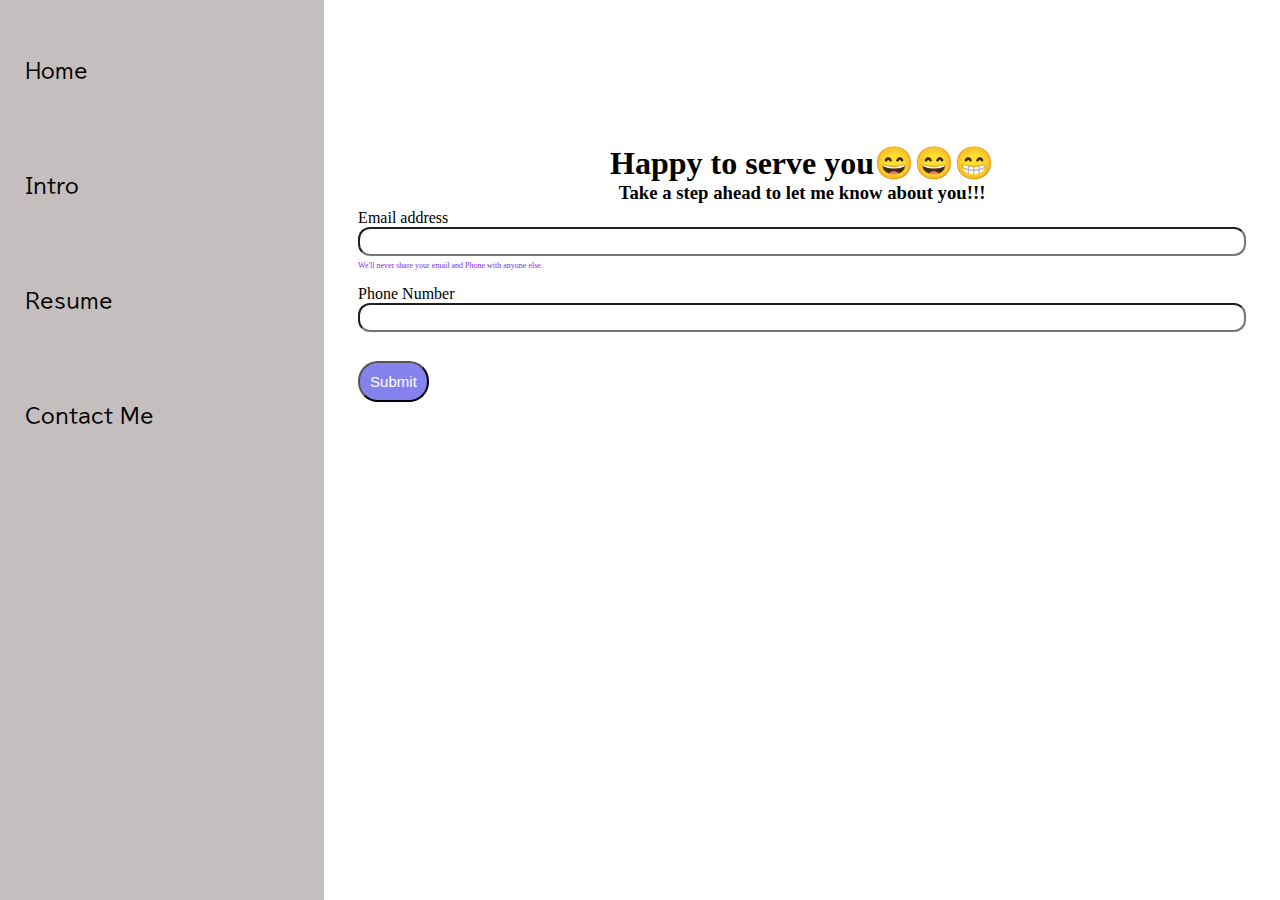
==== contact.html @ 20a6a38a "hello" ====
<!DOCTYPE html>
<html lang="en">

<head>
    <meta charset="UTF-8">
    <meta http-equiv="X-UA-Compatible" content="IE=edge">
    <meta name="viewport" content="width=device-width, initial-scale=1.0">
    <title>Ahip Sharma</title>
    <link rel="shortcut icon" type="image/png" href="images/favicon.png">
    <script type="text/javascript">
        var Tawk_API = Tawk_API || {}, Tawk_LoadStart = new Date();
        (function () {
            var s1 = document.createElement("script"), s0 = document.getElementsByTagName("script")[0];
            s1.async = true;
            s1.src = 'https://embed.tawk.to/628f3a8a7b967b1179915181/1g3vnpbm9';
            s1.charset = 'UTF-8';
            s1.setAttribute('crossorigin', '*');
            s0.parentNode.insertBefore(s1, s0);
        })();
    </script>
    <link rel="stylesheet" href="style.css">
</head>

<body>
    <div class="container">
        <div class="sidebar">
            <!-- Ahip Sharma -->
            <nav>
                <ul>
                    <li><a href="/">Home</a></li></a>
                    <li><a href="/intro.html">Intro</a></li></a>
                    <li><a href="/resume.html">Resume</a></li></a>
                    <li><a href="/contact.html">Contact Me</a></li></a>
                </ul>
            </nav>
        </div>
        <div class="main">
            <div class="contactForm">
                <h1>Happy to serve you😄😄😁</h1>
                <h3>Take a step ahead to let me know about you!!!</h3>
                <form>
                    <div class="mb-3">
                      <label for="clientEmail" class="form-label">Email address</label>
                      <input type="email" class="form-control" id="clientEmail" aria-describedby="emailHelp">
                      <div id="emailHelp" class="form-text">We'll never share your email and Phone with anyone else.</div>
                    </div>
                    <div class="mb-3">
                      <label for="clientphone" class="form-label">Phone Number</label>
                      <input type="phone" class="form-control" id="clientphone">
                    </div>
                    <button type="submit" class="btn btn-primary">Submit</button>
                </form>
            </div>
        </div>
    </div>
    <script src="script.js"></script>
</body>

</html>
---- style.css ----
@import url('https://fonts.googleapis.com/css2?family=BIZ+UDPGothic&family=Nunito:wght@200&display=swap');
@import url('https://fonts.googleapis.com/css2?family=BIZ+UDPGothic&family=Nunito:wght@200&family=Smooch&display=swap');
@import url('https://fonts.googleapis.com/css2?family=BIZ+UDPGothic&family=Nunito:wght@200&family=Raleway:wght@200&family=Smooch&display=swap');
* {
    margin: 0;
    padding: 0;
}

.sidebar {
    background-color: rgb(197, 190, 190);
    font-family: BIZ UDPGothic;
    height: 100vh;
    width: 434px;
}

.sidebar nav li{
    list-style: none;
    font-size: 20px;
    margin: 25px;
    padding: 35px 0;
}
.sidebar nav li a{
    text-decoration: none;
    color: black;
}
.main {
    /* background-color: yellow; */
    width: 100vw;
}

.container {
    display: flex;
}
.infoContainer{
    display: flex;
    justify-content: space-around;
    margin: 144px auto;
    height: 78vh;
    /* background-color: green; */
    height: 45vh;
    width: 80vw;
}
.devInfo{
    display: flex;
    justify-content: center;
    flex-direction: column;
}
.hello{
    font-size: 85px;
    font-family: Raleway;
}
.name{
    font-size: 50px;
    font-weight: 100;
    font-family: Smooch;
}
.about{
    font-size: 35px;
}
.moreabout{
    font-size: 20px;
    font-family: Raleway;
    margin: 24px 0;
}
.btn{
    margin-top: 24px;
    padding: 10px;
    border-radius: 20px;
    cursor: pointer;
    font-size: 15px;
    background-color: rgb(133, 130, 238);
    color: white;
}

.btn:hover{
    background-color: white;
    color: rgb(133, 130, 238);
}
.devPic img{
    position: relative;
    top: 10vh;
    height: 20vh;
}
.contactForm{
    padding: 0 34px;
    padding-top: 144px;
}
.contactForm h1{
     text-align: center;
}
.contactForm h3{
     text-align: center;
}
.contactForm form div{
    padding: 5px 0;
}
#emailHelp{
    font-size: 8px;
    color: blueviolet;
}
.mb-3{
    display: flex;
    flex-direction: column;
}
#clientEmail{
    border-radius: 12px;
    padding: 5px;
}
#clientphone{
    border-radius: 12px;
    padding: 5px;
}
.infodevPic{
    display: flex;
    position: absolute;
    top: 5vh;
    right: 25%;
    margin: auto;
    height: 20%;
    width: 20%;
}
.maininfo{
    background-color: darkorange;
}
.infocontainer{
    display: flex;
    align-items: center;
    flex-direction: column;
    /* background-color: rgb(235, 152, 233); */
    height: 20vh;
    padding: 20px 20px;
}
.infocontainer skills{
    
}
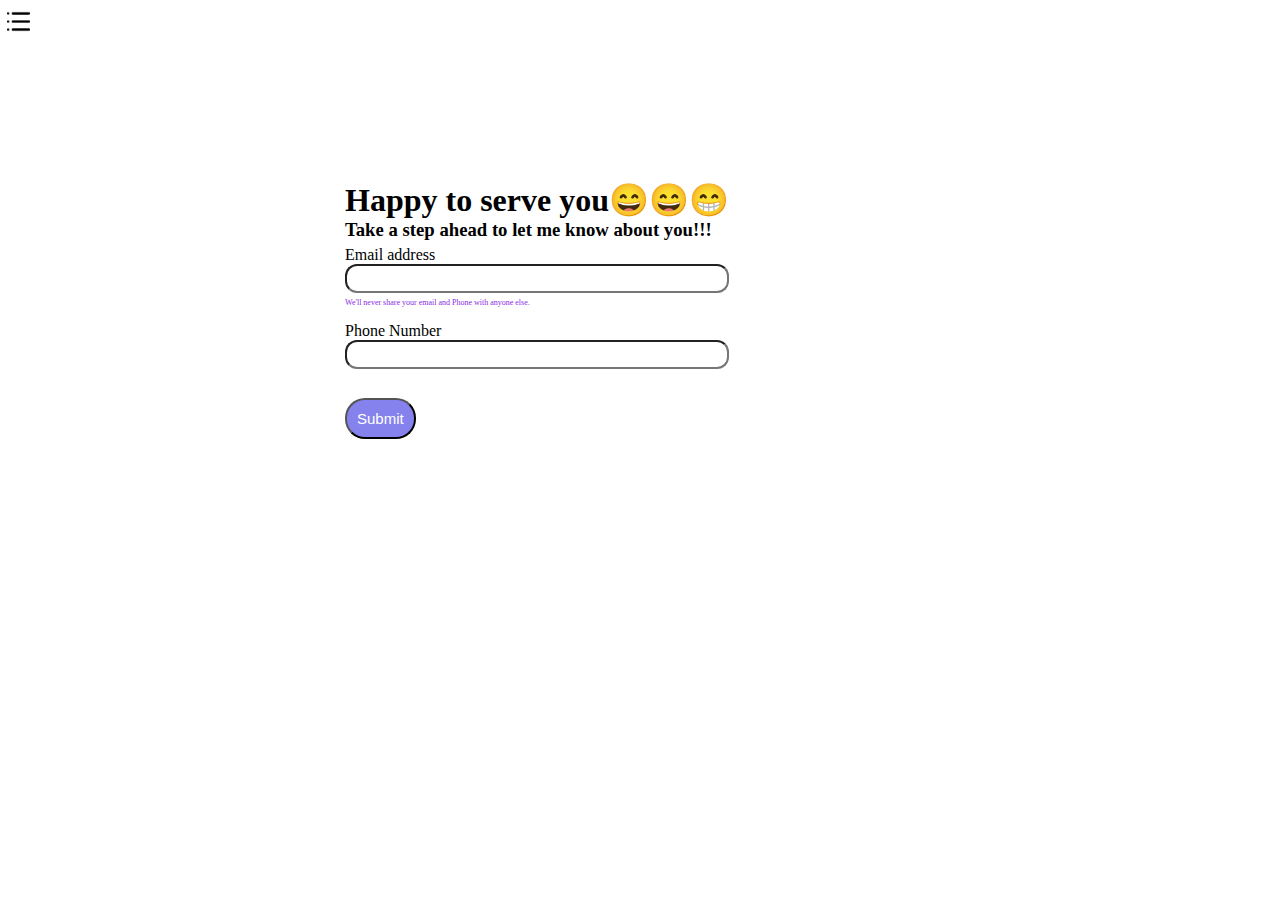
==== commit 1906e719: "new" ====
--- a/contact.html
+++ b/contact.html
@@ -23,8 +23,7 @@
 
 <body>
     <div class="container">
-        <div class="sidebar">
-            <!-- Ahip Sharma -->
+        <div class="sidebar sidebarGo">
             <nav>
                 <ul>
                     <li><a href="/">Home</a></li></a>
@@ -35,6 +34,9 @@
             </nav>
         </div>
         <div class="main">
+            <div class="icons">
+                <img class="options" src="./images/options.png" alt="options" width="23">
+                <img class="cross" src="./images/cross.png" alt="options" width="23">
             <div class="contactForm">
                 <h1>Happy to serve you😄😄😁</h1>
                 <h3>Take a step ahead to let me know about you!!!</h3>
--- a/style.css
+++ b/style.css
@@ -7,10 +7,12 @@
 }
 
 .sidebar {
+    position: absolute;
     background-color: rgb(197, 190, 190);
     font-family: BIZ UDPGothic;
     height: 100vh;
-    width: 434px;
+    width: 211px;
+    transition: transform 0.3s ease-in;
 }
 
 .sidebar nav li{
@@ -24,7 +26,6 @@
     color: black;
 }
 .main {
-    /* background-color: yellow; */
     width: 100vw;
 }
 
@@ -36,7 +37,6 @@
     justify-content: space-around;
     margin: 144px auto;
     height: 78vh;
-    /* background-color: green; */
     height: 45vh;
     width: 80vw;
 }
@@ -84,11 +84,9 @@
 .contactForm{
     padding: 0 34px;
     padding-top: 144px;
+    margin-left: 304px;
 }
 .contactForm h1{
-     text-align: center;
-}
-.contactForm h3{
      text-align: center;
 }
 .contactForm form div{
@@ -122,14 +120,63 @@
 .maininfo{
     background-color: darkorange;
 }
+
+.resumecontainer .resume{
+    border-radius: 8px;
+    padding: 10px;
+    background-color: blue;
+    color: white;
+    text-decoration: none;
+}
+.resumecontainer .resume:hover{
+    cursor: pointer;
+    background-color: white;
+    color: blue;
+    transition: 0.4s ease-out;
+}
 .infocontainer{
     display: flex;
     align-items: center;
     flex-direction: column;
-    /* background-color: rgb(235, 152, 233); */
     height: 20vh;
     padding: 20px 20px;
 }
-.infocontainer skills{
+.resumecontainer{
+    /* display: flex; */
+    /* justify-content: center; */
+    border: 1px solid red;
+    box-shadow: 2px 2px 10px;
+    position: fixed;
+    top: 25%;
+    left: 40%;
+    text-shadow: 1px 1px #ff0000;
+    font-family: Smooch;
+    background-image: radial-gradient(circle, aqua, rgb(158, 239, 158), rgb(242, 108, 108));
+    transform: rotate(-5deg);
+    transform: rotateZ(10deg);
+}
+.resumecontainer .hand{
+    position: relative;
+    top: 30%;
+    left: 25%;
+}
+.sidebarGo{
+    transform: translate(-435px,10px);
+    position: absolute;
+}
+.icons{
+    position: absolute;
+    cursor: pointer;
+    top: 10px;
+    left: 7px;
+}
+.cross{
+    margin-left: 150px;
+}
+@media screen and (max-width: 900px){
     
+    /* .sidebar{
+        transform: translate(-435px,10px);
+        position: absolute;
+    } */
 }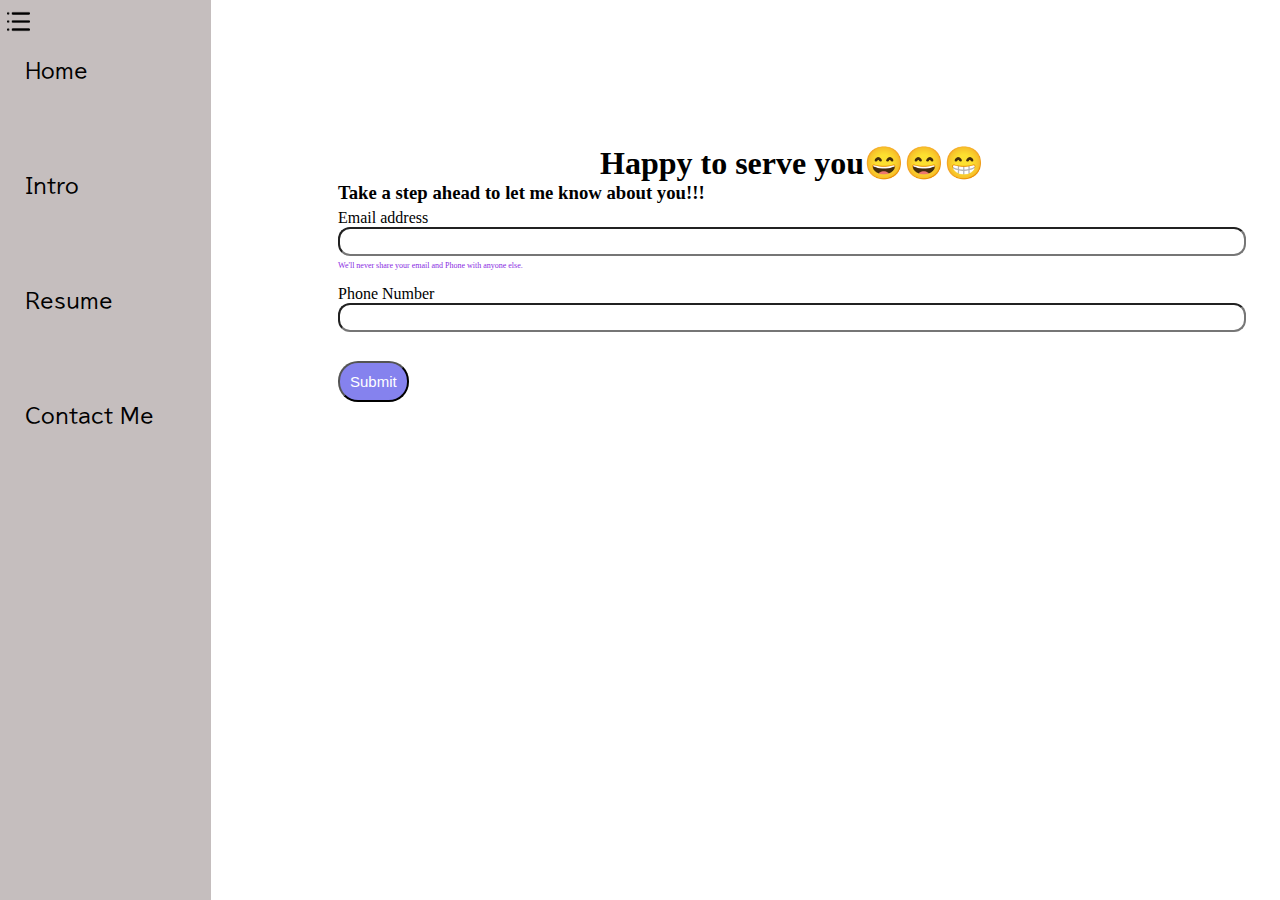
==== commit e835f3bc: "Update contact.html" ====
--- a/contact.html
+++ b/contact.html
@@ -23,7 +23,8 @@
 
 <body>
     <div class="container">
-        <div class="sidebar sidebarGo">
+        <div class="sidebar">
+            <!-- Ahip Sharma -->
             <nav>
                 <ul>
                     <li><a href="/">Home</a></li></a>
@@ -35,8 +36,9 @@
         </div>
         <div class="main">
             <div class="icons">
-                <img class="options" src="./images/options.png" alt="options" width="23">
-                <img class="cross" src="./images/cross.png" alt="options" width="23">
+                <img src="images/options.png" alt="option" class="options" width="23">
+                <img src="images/cross.png" alt="cross" class="cross" width="23">
+            </div>
             <div class="contactForm">
                 <h1>Happy to serve you😄😄😁</h1>
                 <h3>Take a step ahead to let me know about you!!!</h3>
@@ -58,4 +60,4 @@
     <script src="script.js"></script>
 </body>
 
-</html>+</html>
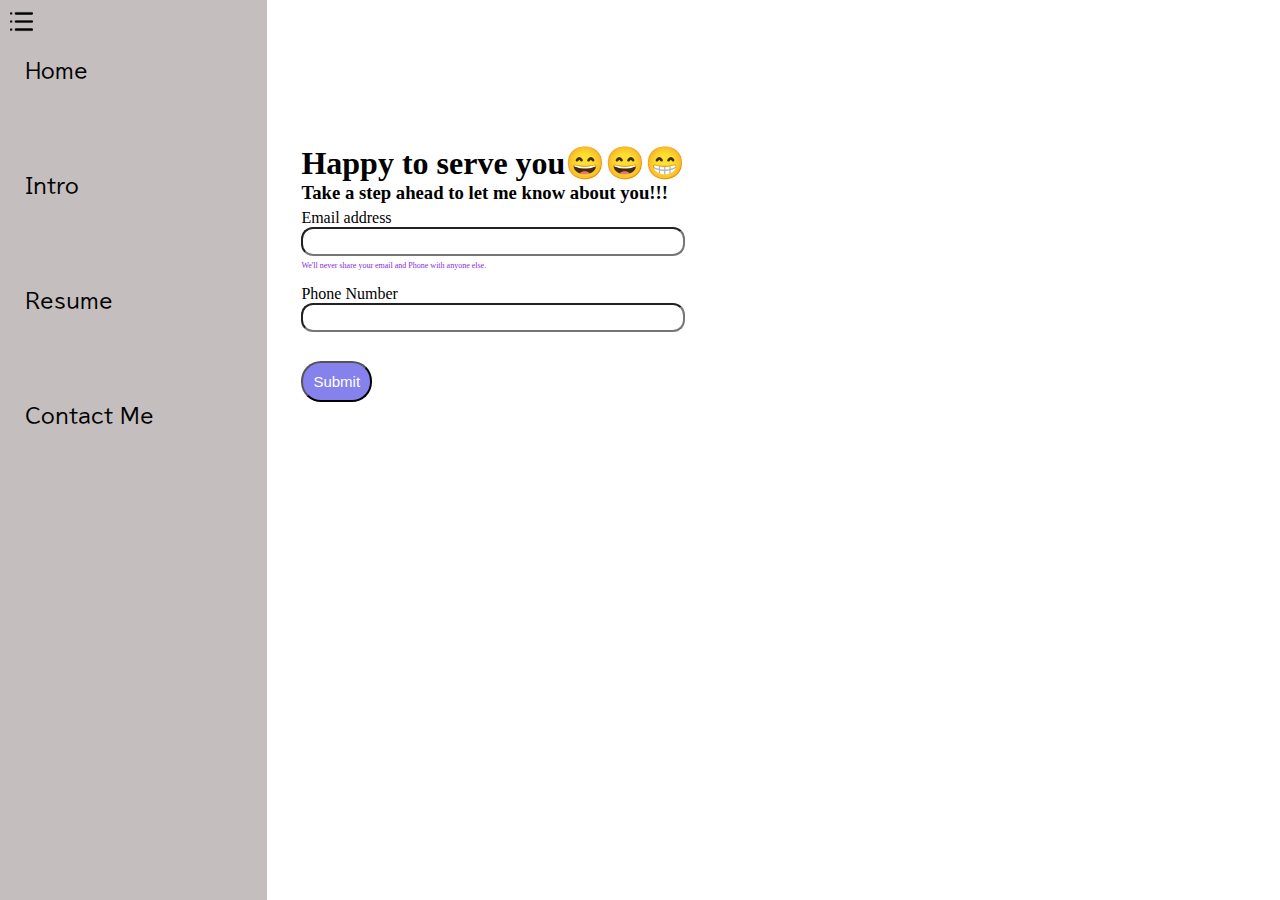
==== commit b5a3afff: "new" ====
--- a/contact.html
+++ b/contact.html
@@ -60,4 +60,4 @@
     <script src="script.js"></script>
 </body>
 
-</html>
+</html>--- a/style.css
+++ b/style.css
@@ -7,12 +7,10 @@
 }
 
 .sidebar {
-    position: absolute;
     background-color: rgb(197, 190, 190);
     font-family: BIZ UDPGothic;
     height: 100vh;
-    width: 211px;
-    transition: transform 0.3s ease-in;
+    width: 338px;
 }
 
 .sidebar nav li{
@@ -33,12 +31,13 @@
     display: flex;
 }
 .infoContainer{
+    /* border: 2px solid red; */
     display: flex;
     justify-content: space-around;
     margin: 144px auto;
-    height: 78vh;
-    height: 45vh;
-    width: 80vw;
+    /* height: 78vh; */
+    height: 200px;
+    width: 1000px
 }
 .devInfo{
     display: flex;
@@ -78,13 +77,13 @@
 }
 .devPic img{
     position: relative;
-    top: 10vh;
+    top: 0;
     height: 20vh;
 }
 .contactForm{
+    position: absolute;
     padding: 0 34px;
     padding-top: 144px;
-    margin-left: 304px;
 }
 .contactForm h1{
      text-align: center;
@@ -111,8 +110,8 @@
 .infodevPic{
     display: flex;
     position: absolute;
-    top: 5vh;
-    right: 25%;
+    top: 0vh;
+    right: 26%;
     margin: auto;
     height: 20%;
     width: 20%;
@@ -160,23 +159,33 @@
     top: 30%;
     left: 25%;
 }
+.icons{
+    position: absolute;
+    top: 10px;
+    left: 10px;
+    cursor: pointer;
+}
+.cross{
+    margin-left: 237px;
+}
 .sidebarGo{
-    transform: translate(-435px,10px);
+    transform: translate(-435px, 10px);
     position: absolute;
 }
-.icons{
-    position: absolute;
-    cursor: pointer;
-    top: 10px;
-    left: 7px;
+
+@media (max-width: 930px){
+    /* *{
+        background-color: rebeccapurple;
+    } */
+    .sidebar{
+        transform: translate(-435px, 10px);
+        position: absolute;
+    }
+    
 }
-.cross{
-    margin-left: 150px;
-}
-@media screen and (max-width: 900px){
-    
-    /* .sidebar{
-        transform: translate(-435px,10px);
-        position: absolute;
-    } */
+@media (max-width: 1691px) {
+    .devPic img{
+        top: 291px;
+        right: 681px;
+    }
 }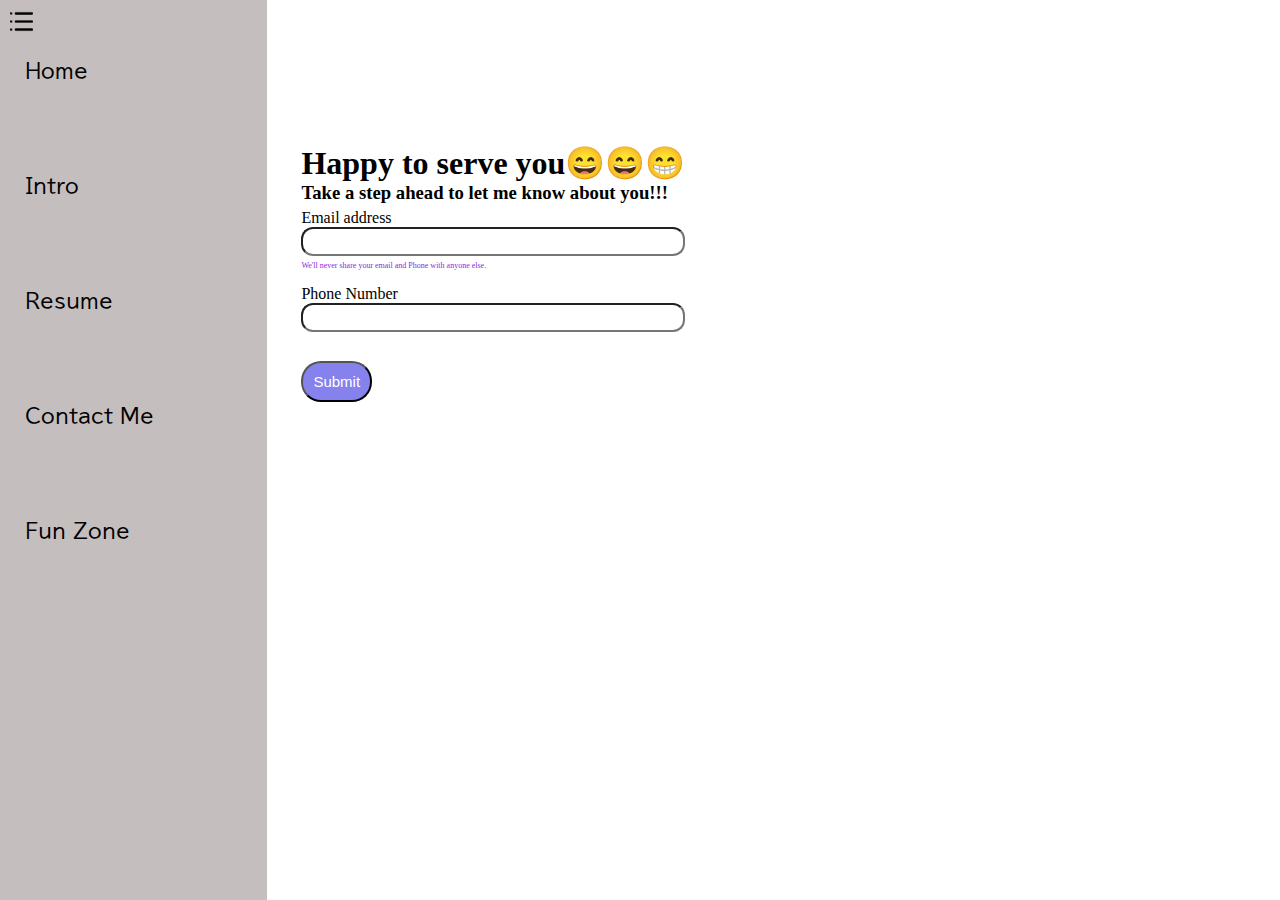
==== commit 304b4403: "new" ====
--- a/contact.html
+++ b/contact.html
@@ -31,6 +31,7 @@
                     <li><a href="/intro.html">Intro</a></li></a>
                     <li><a href="/resume.html">Resume</a></li></a>
                     <li><a href="/contact.html">Contact Me</a></li></a>
+                    <li><a href="/fun.html">Fun Zone</a></li></a>
                 </ul>
             </nav>
         </div>
@@ -60,4 +61,4 @@
     <script src="script.js"></script>
 </body>
 
-</html>+</html>
--- a/style.css
+++ b/style.css
@@ -1,6 +1,7 @@
 @import url('https://fonts.googleapis.com/css2?family=BIZ+UDPGothic&family=Nunito:wght@200&display=swap');
 @import url('https://fonts.googleapis.com/css2?family=BIZ+UDPGothic&family=Nunito:wght@200&family=Smooch&display=swap');
 @import url('https://fonts.googleapis.com/css2?family=BIZ+UDPGothic&family=Nunito:wght@200&family=Raleway:wght@200&family=Smooch&display=swap');
+
 * {
     margin: 0;
     padding: 0;
@@ -13,16 +14,18 @@
     width: 338px;
 }
 
-.sidebar nav li{
+.sidebar nav li {
     list-style: none;
     font-size: 20px;
     margin: 25px;
     padding: 35px 0;
 }
-.sidebar nav li a{
+
+.sidebar nav li a {
     text-decoration: none;
     color: black;
 }
+
 .main {
     width: 100vw;
 }
@@ -30,7 +33,8 @@
 .container {
     display: flex;
 }
-.infoContainer{
+
+.infoContainer {
     /* border: 2px solid red; */
     display: flex;
     justify-content: space-around;
@@ -39,29 +43,35 @@
     height: 200px;
     width: 1000px
 }
-.devInfo{
+
+.devInfo {
     display: flex;
     justify-content: center;
     flex-direction: column;
 }
-.hello{
+
+.hello {
     font-size: 85px;
     font-family: Raleway;
 }
-.name{
+
+.name {
     font-size: 50px;
     font-weight: 100;
     font-family: Smooch;
 }
-.about{
+
+.about {
     font-size: 35px;
 }
-.moreabout{
+
+.moreabout {
     font-size: 20px;
     font-family: Raleway;
     margin: 24px 0;
 }
-.btn{
+
+.btn {
     margin-top: 24px;
     padding: 10px;
     border-radius: 20px;
@@ -71,43 +81,52 @@
     color: white;
 }
 
-.btn:hover{
+.btn:hover {
     background-color: white;
     color: rgb(133, 130, 238);
 }
-.devPic img{
+
+.devPic img {
     position: relative;
     top: 0;
     height: 20vh;
 }
-.contactForm{
+
+.contactForm {
     position: absolute;
     padding: 0 34px;
     padding-top: 144px;
 }
-.contactForm h1{
-     text-align: center;
-}
-.contactForm form div{
+
+.contactForm h1 {
+    text-align: center;
+}
+
+.contactForm form div {
     padding: 5px 0;
 }
-#emailHelp{
+
+#emailHelp {
     font-size: 8px;
     color: blueviolet;
 }
-.mb-3{
+
+.mb-3 {
     display: flex;
     flex-direction: column;
 }
-#clientEmail{
+
+#clientEmail {
     border-radius: 12px;
     padding: 5px;
 }
-#clientphone{
+
+#clientphone {
     border-radius: 12px;
     padding: 5px;
 }
-.infodevPic{
+
+.infodevPic {
     display: flex;
     position: absolute;
     top: 0vh;
@@ -116,31 +135,35 @@
     height: 20%;
     width: 20%;
 }
-.maininfo{
+
+.maininfo {
     background-color: darkorange;
 }
 
-.resumecontainer .resume{
+.resumecontainer .resume {
     border-radius: 8px;
     padding: 10px;
     background-color: blue;
     color: white;
     text-decoration: none;
 }
-.resumecontainer .resume:hover{
+
+.resumecontainer .resume:hover {
     cursor: pointer;
     background-color: white;
     color: blue;
     transition: 0.4s ease-out;
 }
-.infocontainer{
+
+.infocontainer {
     display: flex;
     align-items: center;
     flex-direction: column;
     height: 20vh;
     padding: 20px 20px;
 }
-.resumecontainer{
+
+.resumecontainer {
     /* display: flex; */
     /* justify-content: center; */
     border: 1px solid red;
@@ -154,38 +177,160 @@
     transform: rotate(-5deg);
     transform: rotateZ(10deg);
 }
-.resumecontainer .hand{
+
+.resumecontainer .hand {
     position: relative;
     top: 30%;
     left: 25%;
 }
-.icons{
+
+.icons {
     position: absolute;
     top: 10px;
     left: 10px;
     cursor: pointer;
 }
-.cross{
+
+.cross {
     margin-left: 237px;
 }
-.sidebarGo{
+
+.sidebarGo {
     transform: translate(-435px, 10px);
     position: absolute;
 }
 
-@media (max-width: 930px){
+.handFan {
+    animation: animate 1.5s linear infinite;
+}
+.handFan img{
+    position: relative;
+    width: 184px;
+    background-size: cover;
+}
+
+@keyframes animate {
+    0% {
+        -webkit-transform: rotate(0deg);
+    }
+
+    10% {
+        -webkit-transform: rotate(10deg);
+    }
+
+    20% {
+        -webkit-transform: rotate(20deg);
+    }
+
+    30% {
+        -webkit-transform: rotate(10deg);
+    }
+
+    40% {
+        -webkit-transform: rotate(5deg);
+    }
+
+    50% {
+        -webkit-transform: rotate(0deg);
+    }
+
+    60% {
+        -webkit-transform: rotate(-5deg);
+    }
+
+    70% {
+        -webkit-transform: rotate(-10deg);
+    }
+
+    80% {
+        -webkit-transform: rotate(-20deg);
+    }
+
+    90% {
+        -webkit-transform: rotate(-10deg);
+    }
+
+    100% {
+        -webkit-transform: rotate(0deg);
+    }
+}
+
+@media (max-width: 930px) {
+
     /* *{
         background-color: rebeccapurple;
     } */
-    .sidebar{
+    .sidebar {
         transform: translate(-435px, 10px);
         position: absolute;
     }
-    
-}
-@media (max-width: 1691px) {
-    .devPic img{
+
+}
+
+@media (max-width: 1198px) {
+    .devPic img {
         top: 291px;
         right: 681px;
     }
+}
+.funcontainer
+{
+    display: flex;
+    flex-direction: column;
+    align-items: center;
+    padding: 30px;
+    box-shadow: 0 4px 10px rgba(0, 0, 0, 0.6);
+    border-radius: 15px;
+    width: 600px;
+    background-color: rgba(255, 255, 255, 0.3);
+    margin: 10px;
+
+}
+.fa-quote-left, .fa-quote-right {
+    font-size: 35px;
+    color: rgb(212, 91, 91);
+}
+.quote
+{
+    text-align: center;
+    font-size: 40px;
+    font-weight: bold;
+}
+.author 
+{
+
+    margin:10px;
+    text-align: right;
+    font-size: 25px;
+    font-style: italic;
+    font-family: cursive;
+}
+hr {
+    margin: 10px 0;
+    width: 100%;
+    border: 1px solid black;
+    background-color: black;
+}
+.buttons {
+    width: 100%;
+    display: flex;
+    justify-content: space-between;
+    align-items: center;
+    margin-top: 9px;
+}
+
+.next
+{
+    font-size:18px;
+    border-radius: 5px;
+    cursor:pointer;
+    padding: 10px;
+    margin-top: 5px;
+    font-weight: bold;
+    color: white;
+    background-image: linear-gradient(to right bottom, rgb(228, 192, 192), #ca9914a8);
+}
+.container:hover
+{
+    box-shadow: 0 10px 10px rgb(230, 0, 0);
 }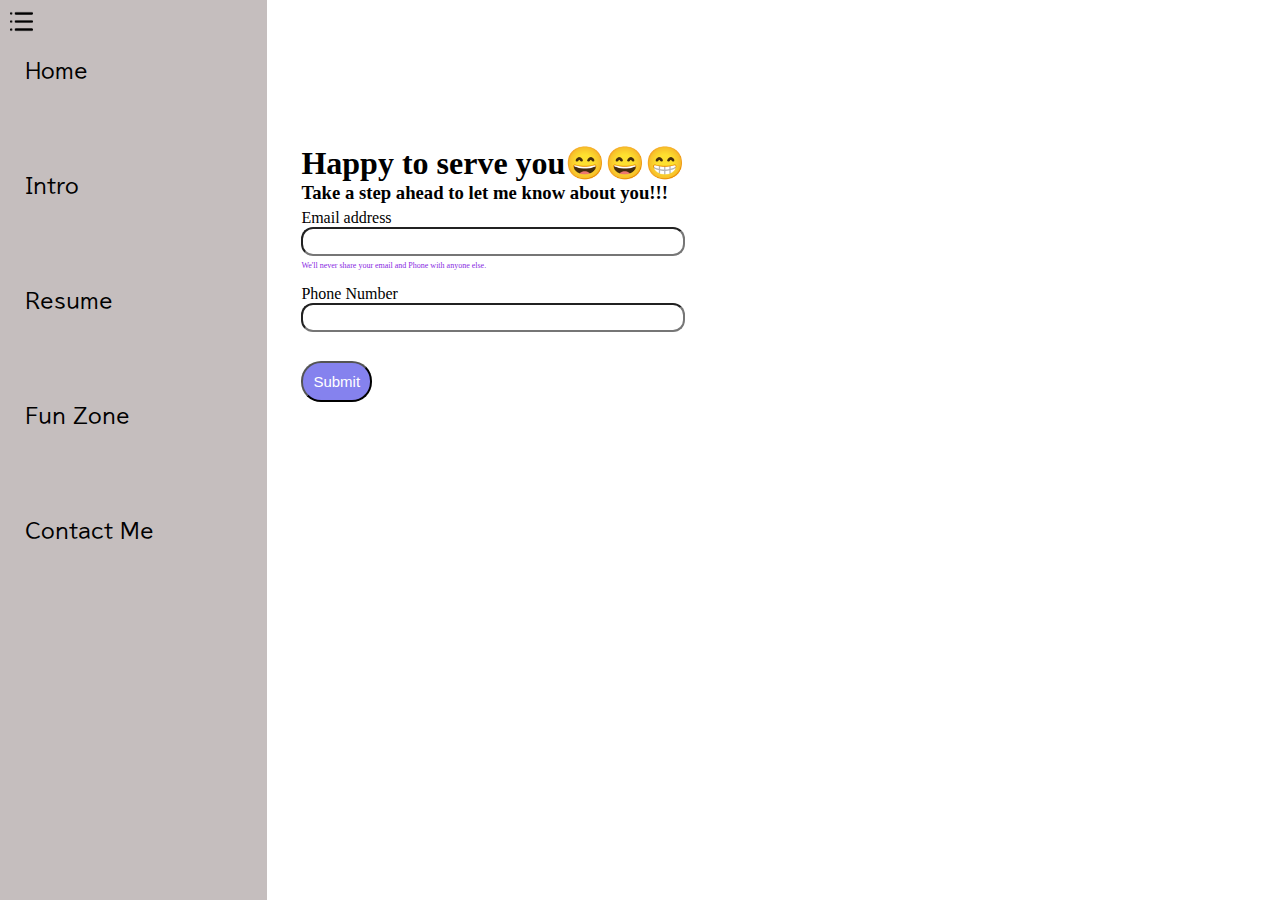
==== commit dced5425: "commit" ====
--- a/contact.html
+++ b/contact.html
@@ -30,8 +30,8 @@
                     <li><a href="/">Home</a></li></a>
                     <li><a href="/intro.html">Intro</a></li></a>
                     <li><a href="/resume.html">Resume</a></li></a>
+                    <li><a href="/fun.html">Fun Zone</a></li></a>
                     <li><a href="/contact.html">Contact Me</a></li></a>
-                    <li><a href="/fun.html">Fun Zone</a></li></a>
                 </ul>
             </nav>
         </div>
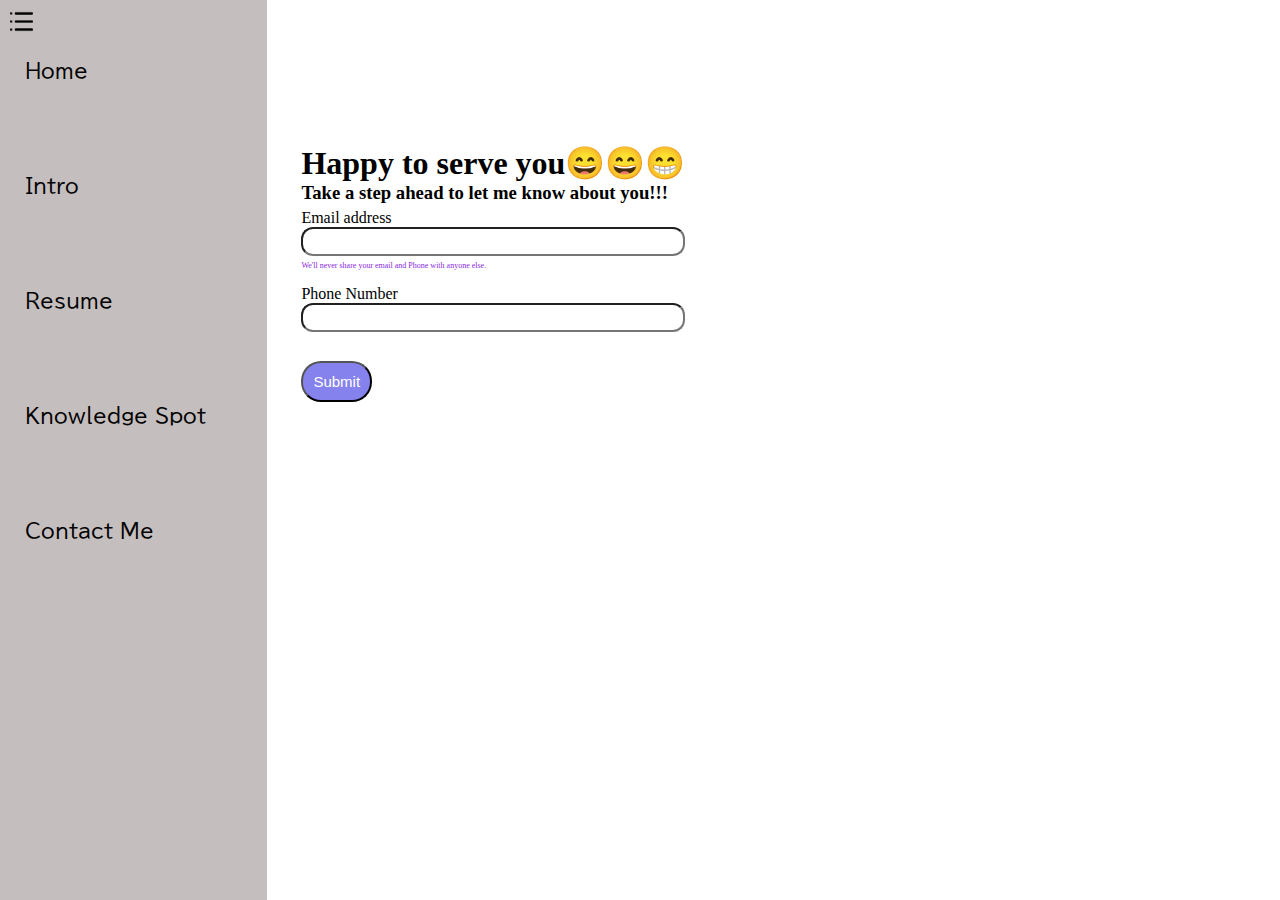
==== commit 700f40a0: "done" ====
--- a/contact.html
+++ b/contact.html
@@ -30,7 +30,7 @@
                     <li><a href="/">Home</a></li></a>
                     <li><a href="/intro.html">Intro</a></li></a>
                     <li><a href="/resume.html">Resume</a></li></a>
-                    <li><a href="/fun.html">Fun Zone</a></li></a>
+                    <li><a href="/fun.html">Knowledge Spot</a></li></a>
                     <li><a href="/contact.html">Contact Me</a></li></a>
                 </ul>
             </nav>
--- a/style.css
+++ b/style.css
@@ -132,8 +132,8 @@
     top: 0vh;
     right: 26%;
     margin: auto;
-    height: 20%;
-    width: 20%;
+    height: 16vh;
+    width: 22vw;
 }
 
 .maininfo {
@@ -269,8 +269,8 @@
 
 @media (max-width: 1198px) {
     .devPic img {
-        top: 291px;
-        right: 681px;
+        top: 0px;
+        right: 99px;
     }
 }
 .funcontainer
